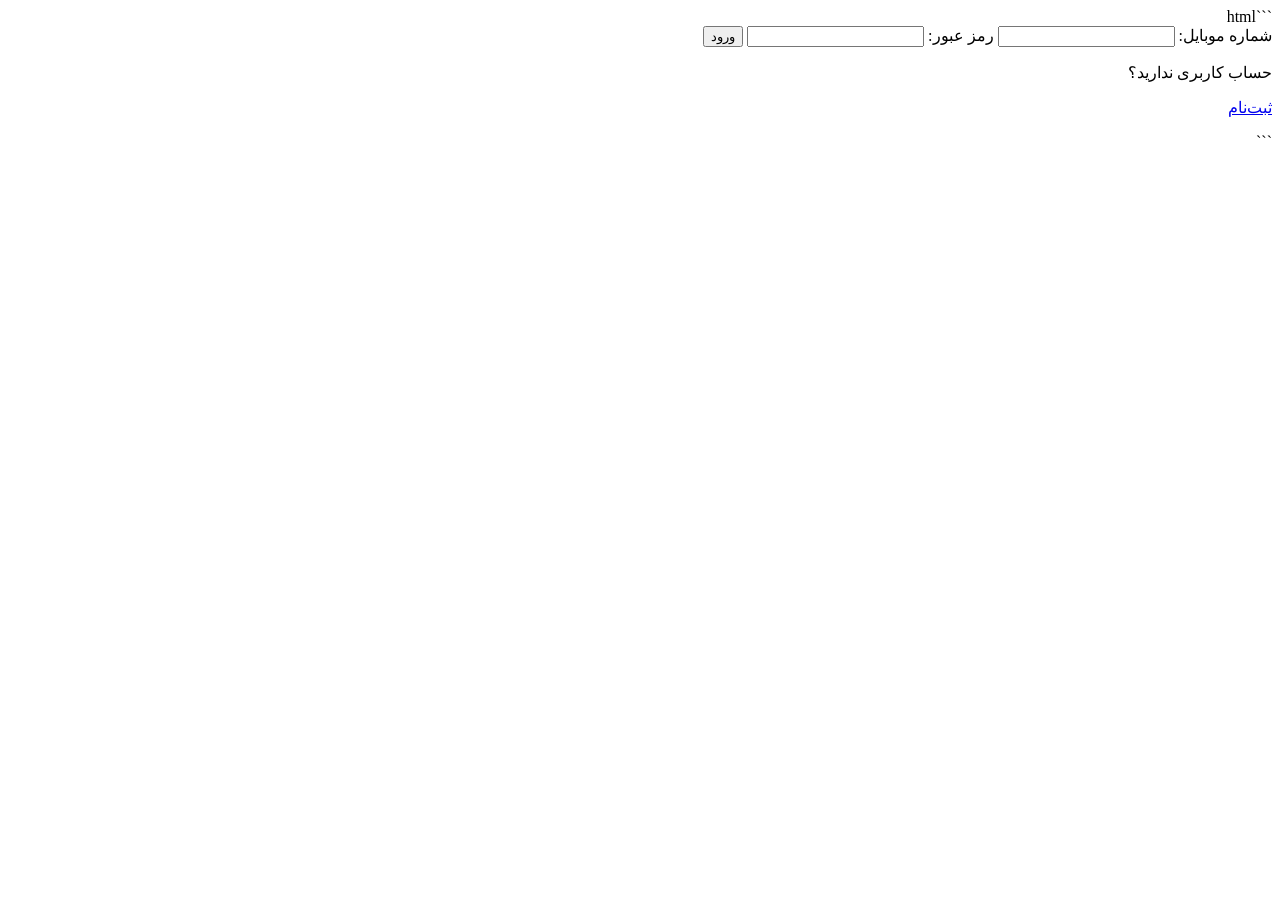
==== frontend/login.html @ 7a170492 "save changes" ====
```html
<!DOCTYPE html>
<html lang="fa" dir="rtl">
<head>
    <meta charset="UTF-8">
    <meta name="viewport" content="width=device-width, initial-scale=1.0">
    <title>ورود</title>
</head>
<body>

    <form action="">
        <label for="phonenumber">شماره موبایل:</label>
        <input type="tel" name="phonenumber" id="phonenumber">

        <label for="password">رمز عبور:</label>
        <input type="password" name="password" id="password">

        <button type="submit">ورود</button>

        <p>حساب کاربری ندارید؟</p>
        <a href="./register.html">ثبت‌نام</a>
    </form>

</body>
</html>
```
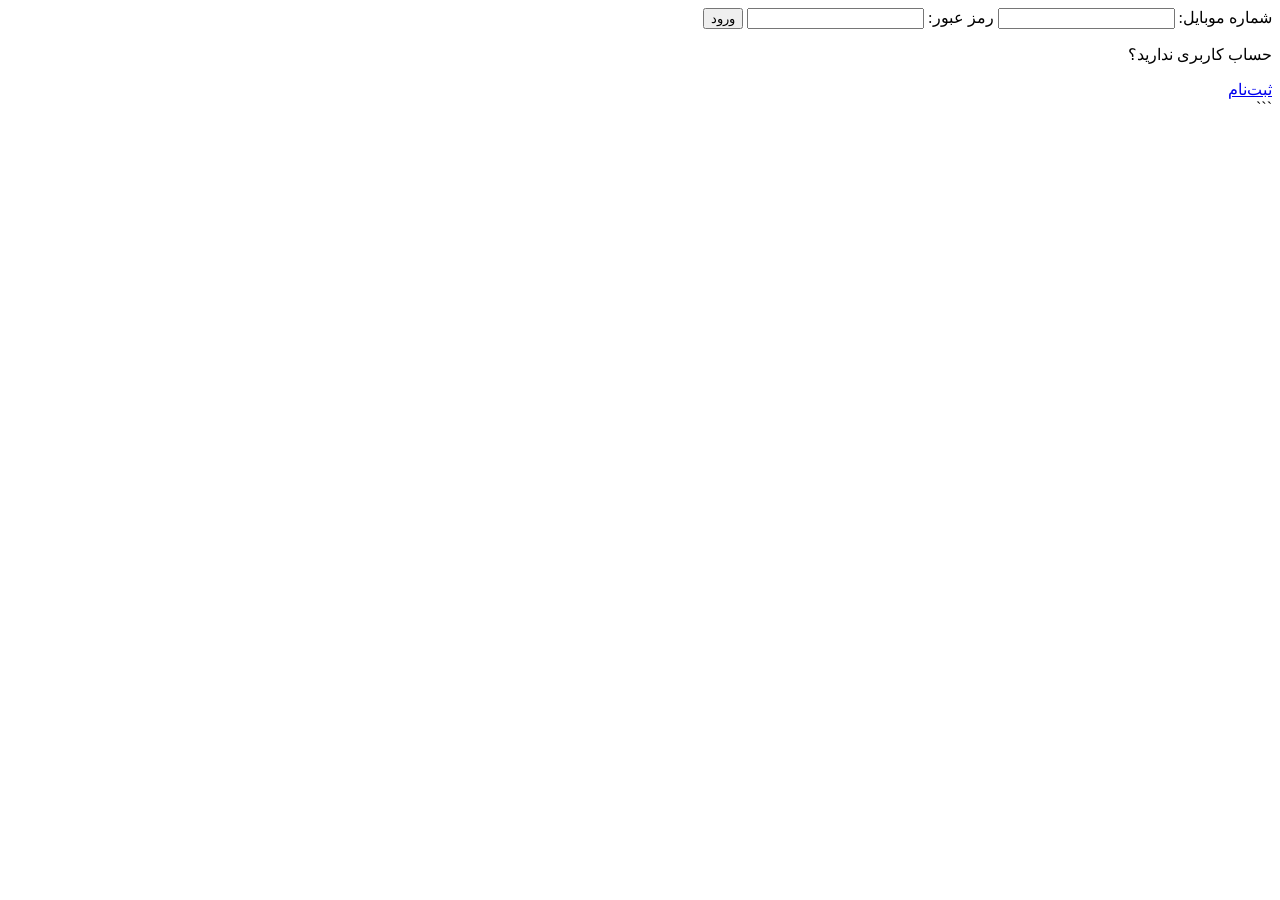
==== commit f71b70d3: "save changes" ====
--- a/frontend/login.html
+++ b/frontend/login.html
@@ -1,4 +1,3 @@
-```html
 <!DOCTYPE html>
 <html lang="fa" dir="rtl">
 <head>
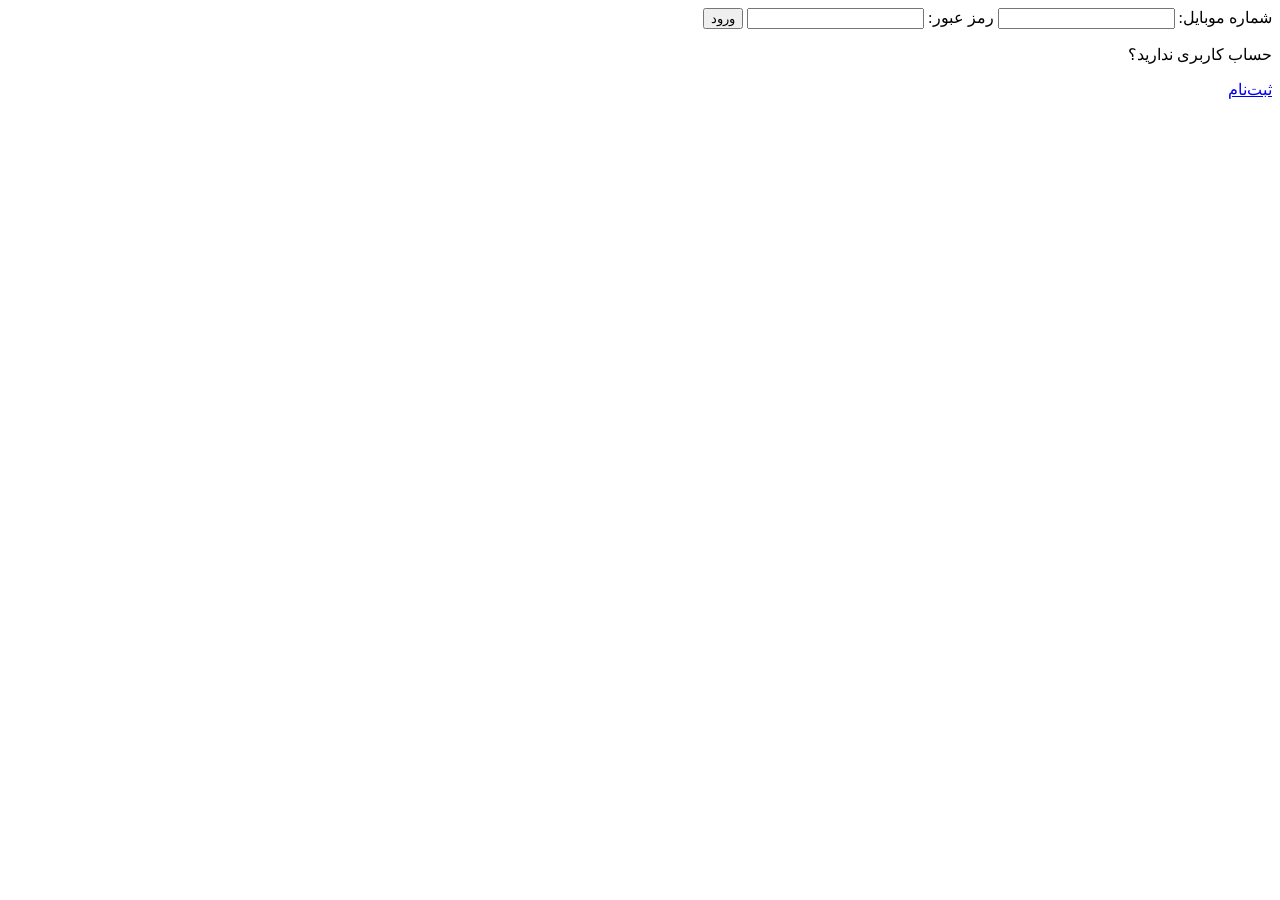
==== commit 15c5dad2: "save changes" ====
--- a/frontend/login.html
+++ b/frontend/login.html
@@ -22,4 +22,3 @@
 
 </body>
 </html>
-```
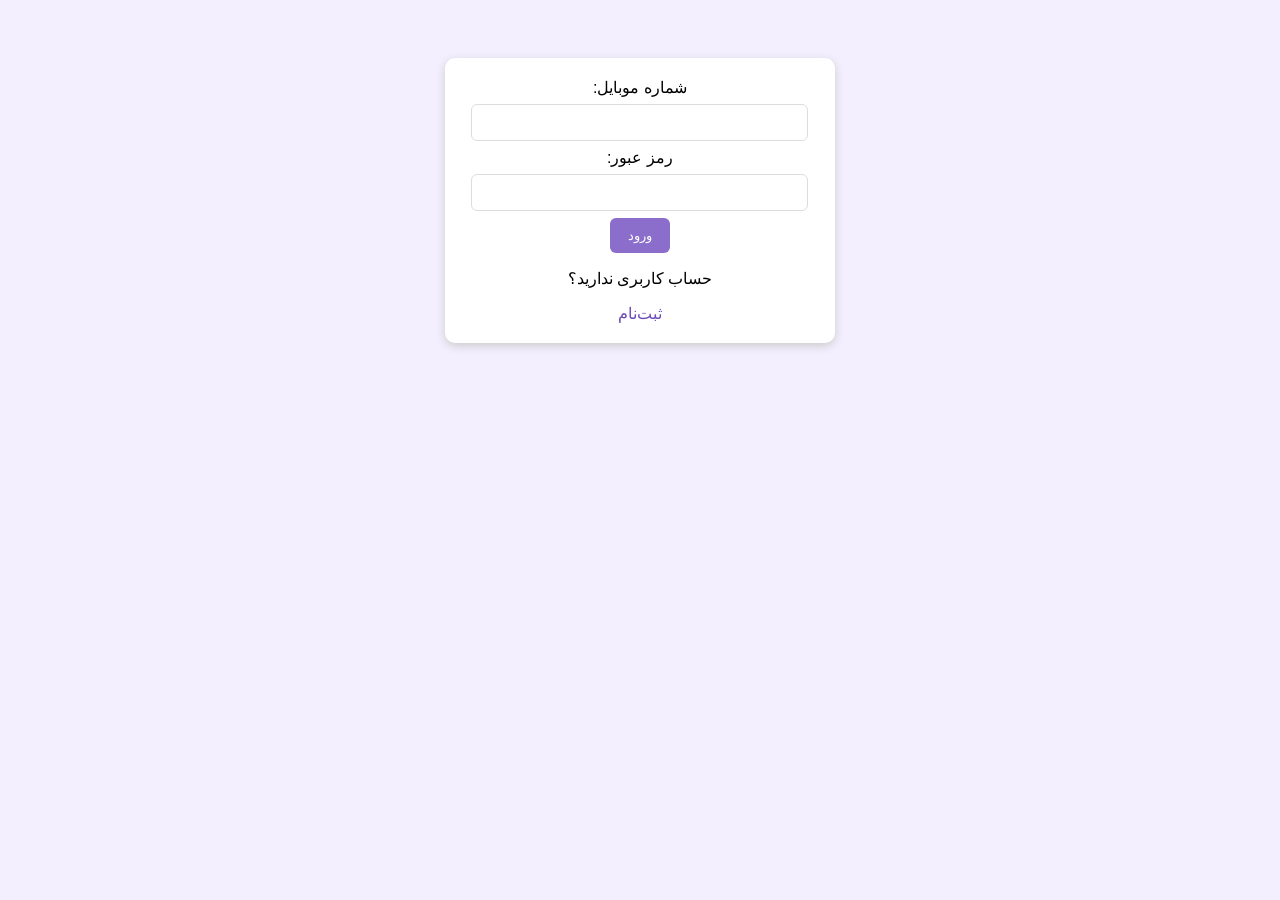
==== commit 01751696: "save changes" ====
--- a/frontend/login.html
+++ b/frontend/login.html
@@ -4,6 +4,7 @@
     <meta charset="UTF-8">
     <meta name="viewport" content="width=device-width, initial-scale=1.0">
     <title>ورود</title>
+    <link rel="stylesheet" href="./style.css">
 </head>
 <body>
 
--- a/frontend/style.css
+++ b/frontend/style.css
@@ -0,0 +1,42 @@
+body {
+    font-family: Arial, sans-serif;
+    background: #f3efff;
+    text-align: center;
+    padding: 30px;
+}
+
+form, body > div {
+    background: white;
+    width: 350px;
+    margin: 20px auto;
+    padding: 20px;
+    border-radius: 10px;
+    box-shadow: 0 3px 10px #ccc;
+}
+
+h1, h3 {
+    color: #6c4ab6;
+}
+
+input {
+    width: 90%;
+    padding: 10px;
+    margin: 7px;
+    border: 1px solid #ddd;
+    border-radius: 6px;
+}
+
+button {
+    padding: 10px 18px;
+    background: #8b6dcc;
+    color: white;
+    border: none;
+    border-radius: 6px;
+    cursor: pointer;
+}
+
+a {
+    color: #6c4ab6;
+    text-decoration: none;
+}
+
